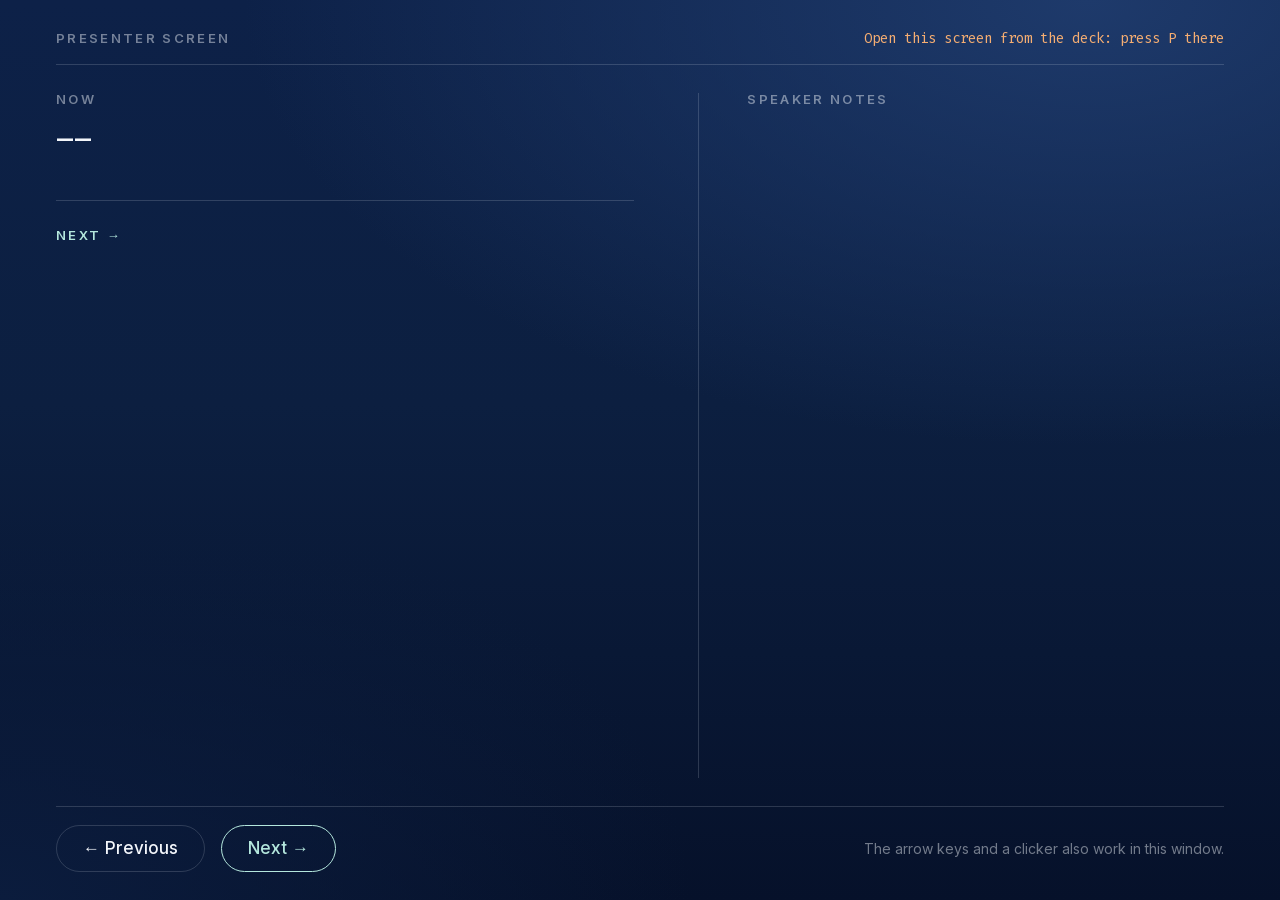
==== presenter.html @ b1ece0ab "Presenter screen: F goes full screen and opens a second window presenter.html shows the current slid" ====
<!DOCTYPE html>
<html lang="en">
<head>
<meta charset="utf-8">
<meta name="viewport" content="width=device-width, initial-scale=1">
<title>Presenter screen · CDSM 2026</title>
<link rel="stylesheet" href="css/fonts.css">
<link rel="stylesheet" href="css/deck.css">
<link rel="stylesheet" href="css/presenter.css">
</head>
<!-- Presenter screen: the deck opens it with F or P. It shows where the talk is, what the next
     arrow press shows, and the speaker notes. js/presenter.js keeps it in step with the deck. -->
<body class="pv" data-theme="dark">
  <div class="bg bg-dark"></div>
  <header class="pv-top">
    <p class="pv-k">Presenter screen</p>
    <p class="pv-status" data-status>Waiting for the deck</p>
  </header>
  <main class="pv-main">
    <section class="pv-now">
      <p class="pv-k">Now</p>
      <p class="pv-page"><span data-now-label>––</span><span class="of" data-now-of></span></p>
      <h1 class="pv-title" data-now-title></h1>
      <p class="pv-meta" data-now-meta></p>
      <div class="pv-dots" data-now-dots></div>
      <p class="pv-text" data-now-text></p>
    </section>
    <section class="pv-next">
      <p class="pv-k accent">Next <span aria-hidden="true">→</span></p>
      <h2 class="pv-title-2" data-next-title></h2>
      <p class="pv-meta" data-next-meta></p>
      <p class="pv-text soft" data-next-text></p>
    </section>
    <section class="pv-notes">
      <p class="pv-k">Speaker notes</p>
      <div class="pv-notes-body" data-notes></div>
    </section>
  </main>
  <footer class="pv-bar">
    <button type="button" class="pv-btn" data-cmd="prev">← Previous</button>
    <button type="button" class="pv-btn next" data-cmd="next">Next →</button>
    <p class="pv-help">The arrow keys and a clicker also work in this window.</p>
  </footer>
  <script src="js/presenter.js"></script>
</body>
</html>
---- css/fonts.css ----
/* Brand fonts, bundled for offline use (SIL Open Font License, see assets/fonts/LICENSE.md).
   Archivo carries a width axis: font-stretch 125% selects the Archivo Expanded face
   that the white paper uses for headings. */
@font-face {
  font-family: 'Archivo';
  font-style: normal;
  font-weight: 100 900;
  font-stretch: 62% 125%;
  font-display: block;
  src: url(../assets/fonts/Archivo-latin-100_900.woff2) format('woff2');
  unicode-range: U+0000-00FF, U+0131, U+0152-0153, U+02BB-02BC, U+02C6, U+02DA, U+02DC, U+0304, U+0308, U+0329, U+2000-206F, U+20AC, U+2122, U+2191, U+2193, U+2212, U+2215, U+FEFF, U+FFFD;
}
@font-face {
  font-family: 'Archivo';
  font-style: normal;
  font-weight: 100 900;
  font-stretch: 62% 125%;
  font-display: block;
  src: url(../assets/fonts/Archivo-latin-ext-100_900.woff2) format('woff2');
  unicode-range: U+0100-02BA, U+02BD-02C5, U+02C7-02CC, U+02CE-02D7, U+02DD-02FF, U+0304, U+0308, U+0329, U+1D00-1DBF, U+1E00-1E9F, U+1EF2-1EFF, U+2020, U+20A0-20AB, U+20AD-20C0, U+2113, U+2C60-2C7F, U+A720-A7FF;
}
@font-face {
  font-family: 'Inter';
  font-style: normal;
  font-weight: 300 700;
  font-display: block;
  src: url(../assets/fonts/Inter-latin-300_700.woff2) format('woff2');
  unicode-range: U+0000-00FF, U+0131, U+0152-0153, U+02BB-02BC, U+02C6, U+02DA, U+02DC, U+0304, U+0308, U+0329, U+2000-206F, U+20AC, U+2122, U+2191, U+2193, U+2212, U+2215, U+FEFF, U+FFFD;
}
@font-face {
  font-family: 'Inter';
  font-style: normal;
  font-weight: 300 700;
  font-display: block;
  src: url(../assets/fonts/Inter-latin-ext-300_700.woff2) format('woff2');
  unicode-range: U+0100-02BA, U+02BD-02C5, U+02C7-02CC, U+02CE-02D7, U+02DD-02FF, U+0304, U+0308, U+0329, U+1D00-1DBF, U+1E00-1E9F, U+1EF2-1EFF, U+2020, U+20A0-20AB, U+20AD-20C0, U+2113, U+2C60-2C7F, U+A720-A7FF;
}
@font-face {
  font-family: 'Fira Mono';
  font-style: normal;
  font-weight: 400;
  font-display: block;
  src: url(../assets/fonts/FiraMono-latin-400.woff2) format('woff2');
  unicode-range: U+0000-00FF, U+0131, U+0152-0153, U+02BB-02BC, U+02C6, U+02DA, U+02DC, U+0304, U+0308, U+0329, U+2000-206F, U+20AC, U+2122, U+2190-2193, U+21D4, U+2212, U+2215, U+221D, U+FEFF, U+FFFD;
}
@font-face {
  font-family: 'Fira Mono';
  font-style: normal;
  font-weight: 500;
  font-display: block;
  src: url(../assets/fonts/FiraMono-latin-500.woff2) format('woff2');
  unicode-range: U+0000-00FF, U+0131, U+0152-0153, U+02BB-02BC, U+02C6, U+02DA, U+02DC, U+0304, U+0308, U+0329, U+2000-206F, U+20AC, U+2122, U+2190-2193, U+21D4, U+2212, U+2215, U+221D, U+FEFF, U+FFFD;
}
---- css/deck.css ----
/* ==========================================================================
   Deck design system: PyMC Labs brand, white-paper typography.
   Palette (2025 brand guideline, from the white paper template):
     Deep Navy #0C1F40 · Pastel Aqua #B4E7DD · Soft Periwinkle #9FAAE2
     Soft White #F7F7F7 · Peach Orange #F6AE72 (accent, use sparingly)
   Display: Archivo Expanded (font-stretch 125%) · Body: Inter · Mono: Fira Mono
   Every slide is laid out on a fixed 1920 x 1080 stage that scales to the window.
   ========================================================================== */

:root {
  --navy: #0C1F40;
  --navy-2: #0A1A38;
  --navy-deep: #06112A;
  --navy-ink: #13284F;
  --aqua: #B4E7DD;
  --aqua-deep: #4FA595;
  --peri: #9FAAE2;
  --peri-deep: #6874C4;
  --white: #F7F7F7;
  --peach: #F6AE72;
  --peach-deep: #D9803C;

  --f-display: 'Archivo', 'Helvetica Neue', Arial, sans-serif;
  --f-body: 'Inter', 'Helvetica Neue', Arial, sans-serif;
  --f-mono: 'Fira Mono', ui-monospace, Menlo, monospace;

  --ease: cubic-bezier(.22, .61, .36, 1);
  --ease-out: cubic-bezier(.16, 1, .3, 1);
  --ease-in-out: cubic-bezier(.65, 0, .35, 1);

  --t-theme: 1.1s;
  --t-enter: 1.05s;
  --t-leave: .55s;
  --stagger: 75ms;
  --enter-y: 28px;
  --leave-y: -18px;
  --mx: 80px;          /* side margin of the stage; content uses the full width between */
}

/* Theme tokens. The engine sets data-theme on <body> from the active slide. */
body[data-theme='dark'] {
  --fg: #F3F6FB;
  --fg-2: rgba(243, 246, 251, .74);
  --fg-3: rgba(243, 246, 251, .46);
  --fg-4: rgba(243, 246, 251, .18);
  --line: rgba(243, 246, 251, .16);
  --accent: var(--aqua);
  --accent-2: var(--peri);
  --hot: var(--peach);
}
body[data-theme='light'] {
  --fg: var(--navy);
  --fg-2: rgba(12, 31, 64, .74);
  --fg-3: rgba(12, 31, 64, .48);
  --fg-4: rgba(12, 31, 64, .16);
  --line: rgba(12, 31, 64, .14);
  --accent: var(--aqua-deep);
  --accent-2: var(--peri-deep);
  --hot: var(--peach-deep);
}

* { box-sizing: border-box; }
html, body {
  margin: 0;
  height: 100%;
  overflow: hidden;
  background: var(--navy-deep);
  -webkit-font-smoothing: antialiased;
  -moz-osx-font-smoothing: grayscale;
  text-rendering: optimizeLegibility;
}
body {
  font-family: var(--f-body);
  color: var(--fg);
  transition: color var(--t-theme) var(--ease);
  cursor: default;
}
body.hide-cursor { cursor: none; }

/* --- Background layers ---------------------------------------------------- */
.bg {
  position: fixed;
  inset: 0;
  transition: opacity var(--t-theme) var(--ease);
  pointer-events: none;
}
.bg-dark {
  background:
    radial-gradient(120% 90% at 85% 0%, #1E3A6B 0%, rgba(30, 58, 107, 0) 55%),
    radial-gradient(90% 80% at 0% 100%, #0B1C3D 0%, rgba(11, 28, 61, 0) 60%),
    linear-gradient(180deg, #0D2148 0%, var(--navy) 45%, var(--navy-deep) 100%);
}
.bg-light {
  background:
    radial-gradient(70% 70% at 100% 100%, rgba(180, 231, 221, .55) 0%, rgba(180, 231, 221, 0) 60%),
    radial-gradient(60% 60% at 0% 100%, rgba(159, 170, 226, .40) 0%, rgba(159, 170, 226, 0) 60%),
    linear-gradient(180deg, #FBFBFC 0%, var(--white) 100%);
  opacity: 0;
}
body[data-theme='light'] .bg-light { opacity: 1; }
body[data-theme='light'] .bg-dark { opacity: 0; }

#field {
  position: fixed;
  inset: 0;
  width: 100vw;
  height: 100vh;
  pointer-events: none;
}
.slide { transition: transform .9s var(--ease-in-out); }
body.zoom-armed, body.zoom-armed * { cursor: zoom-in !important; }
body.zoomed, body.zoomed * { cursor: zoom-out !important; }

/* --- Stage ------------------------------------------------------------------ */
.stage {
  position: fixed;
  left: 50%;
  top: 50%;
  width: 1920px;
  height: 1080px;
  transform-origin: 50% 50%;
  transform: translate(-50%, -50%) scale(var(--scale, 1));
}

.slide {
  position: absolute;
  inset: 0;
  visibility: hidden;
  pointer-events: none;
}
.slide.is-active,
.slide.is-leaving { visibility: visible; }
.slide.is-active { pointer-events: auto; z-index: 2; }
.slide.is-leaving { z-index: 1; }

/* Staggered reveal of `.r` elements when a slide enters; quick lift-out on leave. */
.slide .r {
  opacity: 0;
  transform: translate3d(0, var(--enter-y), 0);
  filter: blur(8px);
  transition:
    opacity var(--t-enter) var(--ease-out),
    transform calc(var(--t-enter) + .2s) var(--ease-out),
    filter var(--t-enter) var(--ease-out);
  transition-delay: calc(var(--i, 0) * var(--stagger) + 260ms);
  will-change: opacity, transform, filter;
}
.slide.is-active .r {
  opacity: 1;
  transform: none;
  filter: blur(0);
}
.slide.is-leaving .r {
  opacity: 0;
  transform: translate3d(0, var(--leave-y), 0);
  filter: blur(6px);
  transition-duration: var(--t-leave), var(--t-leave), var(--t-leave);
  transition-delay: calc(var(--i, 0) * 18ms);
}
body.nav-back { --enter-y: -28px; --leave-y: 18px; }
.slide.no-anim .r, .slide.no-anim [data-step] { transition: none !important; }

/* Step fragments: visible from their step onward ([data-step]), only on one
   step ([data-step-only]), or until a step ([data-until]). */
.slide [data-step],
.slide [data-step-only],
.slide [data-until] {
  transition:
    opacity .8s var(--ease-out),
    transform 1s var(--ease-out),
    filter .8s var(--ease-out);
  transition-delay: var(--d, 0ms);
}
.slide [data-step]:not(.is-shown),
.slide [data-step-only]:not(.is-shown),
.slide [data-until]:not(.is-shown) {
  opacity: 0;
  transform: translate3d(0, 16px, 0);
  filter: blur(6px);
  pointer-events: none;
  transition-delay: 0ms;
}
.slide .fade[data-step]:not(.is-shown),
.slide .fade[data-step-only]:not(.is-shown),
.slide .fade[data-until]:not(.is-shown) { transform: none; filter: none; }
.slide .dim-past.is-past { opacity: .32; filter: saturate(.6); }
/* Shown fragments fade out with the leaving slide, like the .r elements. */
.slide.is-leaving [data-step].is-shown,
.slide.is-leaving [data-step-only].is-shown,
.slide.is-leaving [data-until].is-shown {
  opacity: 0;
  filter: blur(6px);
  transition: opacity var(--t-leave) var(--ease-out), filter var(--t-leave) var(--ease-out);
  transition-delay: 0ms;
}

/* --- Chrome (header, footer, progress) ------------------------------------- */
.chrome {
  position: fixed;
  inset: 0;
  pointer-events: none;
  z-index: 10;
}
.chrome .stage { pointer-events: none; }
.chrome-head, .chrome-foot {
  position: absolute;
  left: var(--mx);
  right: var(--mx);
  display: flex;
  align-items: center;
  justify-content: space-between;
  transition: opacity .8s var(--ease), color var(--t-theme) var(--ease);
  color: var(--fg-2);
}
.chrome-head { top: 56px; height: 52px; }
.chrome-head::after {
  content: '';
  position: absolute;
  left: 0; right: 0; bottom: -14px;
  height: 1px;
  background: var(--line);
  transition: background var(--t-theme) var(--ease);
}
.chrome-foot { bottom: 46px; font-size: 17px; letter-spacing: .02em; }
/* Official PyMC Labs full logo: white on dark slides, navy on light slides. */
.brand-logo { position: relative; display: block; height: 44px; width: 126px; }
.brand-logo img { position: absolute; left: 0; top: 0; height: 100%; width: auto; transition: opacity var(--t-theme) var(--ease); }
body[data-theme='dark'] .brand-logo .on-light,
body[data-theme='light'] .brand-logo .on-dark { opacity: 0; }
.chrome-meta { text-align: right; font-size: 17px; line-height: 1.35; letter-spacing: .02em; }
.chrome-meta .act { color: var(--accent); font-weight: 500; transition: color var(--t-theme) var(--ease); }
.chrome-act-swap { display: inline-block; transition: opacity .45s var(--ease), transform .6s var(--ease-out); }
.chrome-act-swap.out { opacity: 0; transform: translateY(-8px); }
.page-num { font-family: var(--f-mono); font-size: 17px; color: var(--fg); }
.page-num .of { color: var(--fg-3); }
.progress {
  position: fixed;
  left: 0; bottom: 0;
  height: 3px;
  width: 100%;
  transform-origin: 0 50%;
  transform: scaleX(var(--progress, 0));
  background: linear-gradient(90deg, var(--aqua), var(--peri));
  transition: transform .9s var(--ease-out);
  z-index: 11;
}
body.chrome-off .chrome-head, body.chrome-off .chrome-foot { opacity: 0; }
body.chrome-min .chrome-head { opacity: 0; }

/* --- Typography ---------------------------------------------------------------- */
.eyebrow {
  font-family: var(--f-body);
  font-weight: 600;
  font-size: 19px;
  letter-spacing: .2em;
  text-transform: uppercase;
  color: var(--accent);
  margin: 0 0 28px;
}
.eyebrow .num { font-family: var(--f-mono); font-weight: 500; letter-spacing: .06em; margin-right: 18px; color: var(--fg-3); }
.display, .h1, .h2, .h3 {
  font-family: var(--f-display);
  font-stretch: 125%;
  font-weight: 400;
  margin: 0;
  color: var(--fg);
}
.display { font-size: 132px; line-height: 1.0; letter-spacing: -.02em; }
.h1 { font-size: 92px; line-height: 1.06; letter-spacing: -.018em; }
.h2 { font-size: 66px; line-height: 1.1; letter-spacing: -.012em; }
.h3 { font-size: 40px; line-height: 1.18; letter-spacing: -.005em; font-weight: 500; }
.accent { color: var(--accent); }
.accent-2 { color: var(--accent-2); }
.hot { color: var(--hot); }
.soft { color: var(--fg-3); }
.lede {
  font-size: 32px;
  line-height: 1.5;
  font-weight: 300;
  color: var(--fg-2);
  margin: 0;
  max-width: 1240px;
}
.body {
  font-size: 28px;
  line-height: 1.55;
  font-weight: 300;
  color: var(--fg-2);
  margin: 0;
}
.small { font-size: 22px; line-height: 1.5; color: var(--fg-3); }
.mono { font-family: var(--f-mono); letter-spacing: .01em; }
strong, b { font-weight: 600; color: var(--fg); }

/* Heading underline bar, as in the white paper section heads. */
.bar {
  display: block;
  width: 360px;
  height: 10px;
  margin-top: 26px;
  border-radius: 2px;
  background: linear-gradient(90deg, var(--aqua) 0%, rgba(180, 231, 221, 0) 100%);
}
.bar.peri { background: linear-gradient(90deg, var(--peri) 0%, rgba(159, 170, 226, 0) 100%); }

/* --- Layout helpers -------------------------------------------------------------- */
.frame { position: absolute; left: var(--mx); right: var(--mx); top: 168px; bottom: 120px; }
.frame.center { display: flex; flex-direction: column; justify-content: center; }
.frame.mid { top: 140px; bottom: 100px; display: flex; flex-direction: column; justify-content: center; }
/* Text for screen readers only (the closing slide draws its words on a canvas). */
.sr-only { position: absolute; width: 1px; height: 1px; margin: -1px; padding: 0; overflow: hidden; clip: rect(0 0 0 0); white-space: nowrap; border: 0; }
.row { display: flex; gap: 64px; }
.col { display: flex; flex-direction: column; }
.grow { flex: 1; }
.split { display: grid; grid-template-columns: 1fr 1fr; gap: 96px; align-items: center; }
.split-37 { display: grid; grid-template-columns: 5fr 7fr; gap: 80px; align-items: center; }
.split-73 { display: grid; grid-template-columns: 7fr 5fr; gap: 80px; align-items: center; }
.scene-root { position: absolute; inset: 0; }

/* Notes: text only, no box. A short coloured rule and a small label direct the eye. */
.card {
  position: relative;
  padding: 26px 0 0;
}
.card::before {
  content: '';
  position: absolute;
  left: 0; top: 0;
  width: 32px;
  height: 3px;
  border-radius: 2px;
  background: var(--band, var(--aqua));
}
.card.peri { --band: var(--peri); }
.card.peach { --band: var(--peach); }
.card .card-title { font-family: var(--f-display); font-stretch: 125%; font-size: 24px; font-weight: 500; line-height: 1.3; margin: 0 0 12px; color: var(--fg); }
.card .card-label { font-size: 14px; font-weight: 600; letter-spacing: .16em; text-transform: uppercase; color: var(--fg-3); margin: 0 0 12px; }
.card p { font-size: 20px; line-height: 1.55; font-weight: 300; color: var(--fg-2); margin: 0; }

/* Tags: plain text led by a small dot, no pill. */
.chip {
  display: inline-flex;
  align-items: center;
  gap: 10px;
  font-size: 19px;
  color: var(--fg-2);
  white-space: nowrap;
  transition: color .5s var(--ease);
}
.chip::before {
  content: '';
  width: 7px;
  height: 7px;
  border-radius: 50%;
  flex: none;
  background: var(--dot, var(--fg-4));
  transition: background .5s var(--ease), transform .5s var(--ease-out);
}
.chip.fill { color: var(--fg); --dot: var(--accent); }
.chip.peach { color: var(--fg); --dot: var(--peach); }

.rule { height: 1px; background: var(--line); border: 0; margin: 0; }

/* Big-number rows, as on the white paper results pages. */
.stat-row { display: grid; grid-template-columns: 520px 1fr; gap: 64px; align-items: baseline; padding: 34px 0; border-top: 1px solid var(--line); }
.stat-row:last-child { border-bottom: 1px solid var(--line); }
.stat-num { font-family: var(--f-display); font-stretch: 125%; font-size: 92px; line-height: 1; letter-spacing: -.02em; color: var(--fg); font-variant-numeric: tabular-nums; }
.stat-num .unit { font-size: .5em; color: var(--fg-3); margin-left: 10px; letter-spacing: 0; }
.stat-head { font-size: 28px; font-weight: 500; color: var(--accent); margin: 0 0 10px; }
.stat-body { font-size: 24px; line-height: 1.5; font-weight: 300; color: var(--fg-2); margin: 0; }

/* Numbered points list (agenda, conclusions). */
.points { list-style: none; margin: 0; padding: 0; counter-reset: pt; }
.points li { display: grid; grid-template-columns: 96px 1fr; align-items: baseline; padding: 24px 0; border-top: 1px solid var(--line); }
.points li:last-child { border-bottom: 1px solid var(--line); }
.points .n { font-family: var(--f-mono); font-size: 20px; color: var(--accent); }
.points .t { font-family: var(--f-display); font-stretch: 125%; font-size: 32px; line-height: 1.25; color: var(--fg); }
.points .t small { display: block; font-family: var(--f-body); font-stretch: 100%; font-size: 21px; font-weight: 300; color: var(--fg-3); margin-top: 8px; line-height: 1.5; }

/* Equations (KaTeX). */
.eq { font-size: 46px; color: var(--fg); }
.eq.sm { font-size: 34px; }
.eq.lg { font-size: 60px; }
.eq .katex { font-size: 1em; }
.eq-note { font-size: 22px; color: var(--fg-3); margin-top: 18px; }
.katex .mord.accent-c, .tex-accent { color: var(--accent) !important; }
.tex-hot { color: var(--hot) !important; }
.tex-peri { color: var(--accent-2) !important; }

/* Speaker notes are carried in the markup and shown with the N key. */
.notes { display: none; }
.notes-panel {
  position: fixed;
  left: 50%;
  bottom: 28px;
  transform: translate(-50%, 20px);
  width: min(1100px, 92vw);
  max-height: 34vh;
  overflow: auto;
  padding: 22px 28px;
  border-radius: 14px;
  background: rgba(6, 17, 42, .92);
  color: #E8EEF8;
  font: 400 17px/1.55 var(--f-body);
  box-shadow: 0 20px 60px rgba(0, 0, 0, .35);
  opacity: 0;
  pointer-events: none;
  transition: opacity .35s var(--ease), transform .45s var(--ease-out);
  z-index: 40;
}
.notes-panel.on { opacity: 1; transform: translate(-50%, 0); pointer-events: auto; }
.notes-panel h4 { margin: 0 0 8px; font: 600 13px/1 var(--f-body); letter-spacing: .18em; text-transform: uppercase; color: var(--aqua); }

/* Overview (Esc / O): every slide by act, click to jump. */
.overview {
  position: fixed;
  inset: 0;
  z-index: 50;
  padding: 7vh 8vw;
  background: rgba(6, 17, 42, .94);
  backdrop-filter: blur(10px);
  color: #E8EEF8;
  overflow: auto;
  opacity: 0;
  pointer-events: none;
  transition: opacity .35s var(--ease);
}
.overview.on { opacity: 1; pointer-events: auto; }
.overview h3 { font: 400 15px/1 var(--f-body); letter-spacing: .2em; text-transform: uppercase; color: var(--aqua); margin: 34px 0 12px; }
.overview ol { list-style: none; margin: 0; padding: 0; display: grid; grid-template-columns: repeat(auto-fill, minmax(280px, 1fr)); gap: 10px; }
.overview button {
  width: 100%;
  text-align: left;
  font: 400 16px/1.35 var(--f-body);
  color: #E8EEF8;
  background: rgba(255, 255, 255, .04);
  border: 1px solid rgba(255, 255, 255, .1);
  border-radius: 10px;
  padding: 12px 14px;
  cursor: pointer;
}
.overview button:hover, .overview button:focus-visible { border-color: var(--aqua); outline: none; }
.overview button.current { border-color: var(--peach); }
.overview button .k { font-family: var(--f-mono); color: rgba(232, 238, 248, .5); margin-right: 10px; }

.blackout {
  position: fixed;
  inset: 0;
  background: #000;
  z-index: 60;
  opacity: 0;
  pointer-events: none;
  transition: opacity .5s var(--ease);
}
.blackout.on { opacity: 1; pointer-events: auto; }

.hint {
  position: fixed;
  right: 28px;
  bottom: 22px;
  z-index: 12;
  font: 400 13px/1 var(--f-mono);
  color: var(--fg-3);
  opacity: 0;
  transition: opacity .6s var(--ease);
}
.hint.on { opacity: 1; }

@media (prefers-reduced-motion: reduce) {
  :root { --t-enter: .35s; --t-leave: .2s; --stagger: 0ms; --enter-y: 0px; --leave-y: 0px; }
  .slide { transition: none; }
  .slide [data-step], .slide [data-step-only], .slide [data-until] { transition-duration: .2s; }
  .slide [data-step]:not(.is-shown),
  .slide [data-step-only]:not(.is-shown),
  .slide [data-until]:not(.is-shown) { transform: none; filter: none; }
}
---- css/presenter.css ----
/* Presenter screen (presenter.html). Uses the deck's dark theme tokens from deck.css.
   Left: now, then next. Right: the speaker notes, which scroll. Bottom: the two arrows. */
.pv { display: grid; grid-template-rows: auto minmax(0, 1fr) auto; gap: 28px; padding: 32px 56px 28px; }
.pv > :not(.bg) { position: relative; }

.pv-k { margin: 0; font: 600 13px/1 var(--f-body); letter-spacing: .18em; text-transform: uppercase; color: var(--fg-3); }
.pv-k.accent { color: var(--accent); }

.pv-top { display: flex; justify-content: space-between; align-items: baseline; padding-bottom: 18px; border-bottom: 1px solid var(--line); }
.pv-status { margin: 0; font: 400 14px/1 var(--f-mono); color: var(--hot); }
.pv-status.on { color: var(--accent); }

.pv-main { display: grid; grid-template-columns: minmax(0, 1.1fr) minmax(0, 1fr); grid-template-rows: auto minmax(0, 1fr); column-gap: 64px; min-height: 0; }
.pv-now { grid-column: 1; grid-row: 1; }
.pv-next { grid-column: 1; grid-row: 2; margin-top: 32px; padding-top: 28px; border-top: 1px solid var(--line); }
.pv-notes { grid-column: 2; grid-row: 1 / 3; display: flex; flex-direction: column; min-height: 0; padding-left: 48px; border-left: 1px solid var(--line); }

.pv-page { margin: 18px 0 0; font: 500 30px/1 var(--f-mono); color: var(--fg); }
.pv-page .of { color: var(--fg-3); }
.pv-title { margin: 14px 0 0; font: 400 clamp(30px, 3.2vw, 52px)/1.12 var(--f-display); font-stretch: 125%; letter-spacing: -.01em; color: var(--fg); }
.pv-title-2 { margin: 16px 0 0; font: 400 clamp(22px, 2.1vw, 34px)/1.18 var(--f-display); font-stretch: 125%; color: var(--fg); }
.pv-meta { margin: 12px 0 0; font: 400 15px/1.4 var(--f-mono); letter-spacing: .04em; color: var(--fg-3); }
.pv-meta:empty { display: none; }
.pv-dots { display: flex; gap: 8px; margin-top: 18px; }
.pv-dots:empty { display: none; }
.pv-dots i { width: 10px; height: 10px; border-radius: 50%; background: var(--fg-4); }
.pv-dots i.done { background: var(--fg-3); }
.pv-dots i.cur { background: var(--accent); }
.pv-text { margin: 18px 0 0; max-width: 46em; font: 300 20px/1.5 var(--f-body); color: var(--fg-2); }
.pv-text.soft { color: var(--fg-3); }
.pv-text:empty { display: none; }

.pv-notes-body { margin-top: 18px; overflow: auto; min-height: 0; font: 300 19px/1.6 var(--f-body); color: var(--fg-2); }
.pv-notes-body p { margin: 0 0 14px; }

.pv-bar { display: flex; align-items: center; gap: 16px; padding-top: 18px; border-top: 1px solid var(--line); }
.pv-btn { padding: 14px 26px; border: 1px solid var(--line); border-radius: 999px; background: none; font: 500 17px/1 var(--f-body); color: var(--fg); cursor: pointer; }
.pv-btn:hover { border-color: var(--fg-3); }
.pv-btn.next { border-color: var(--accent); color: var(--accent); }
.pv-help { margin: 0 0 0 auto; font: 400 14px/1.4 var(--f-body); color: var(--fg-3); }
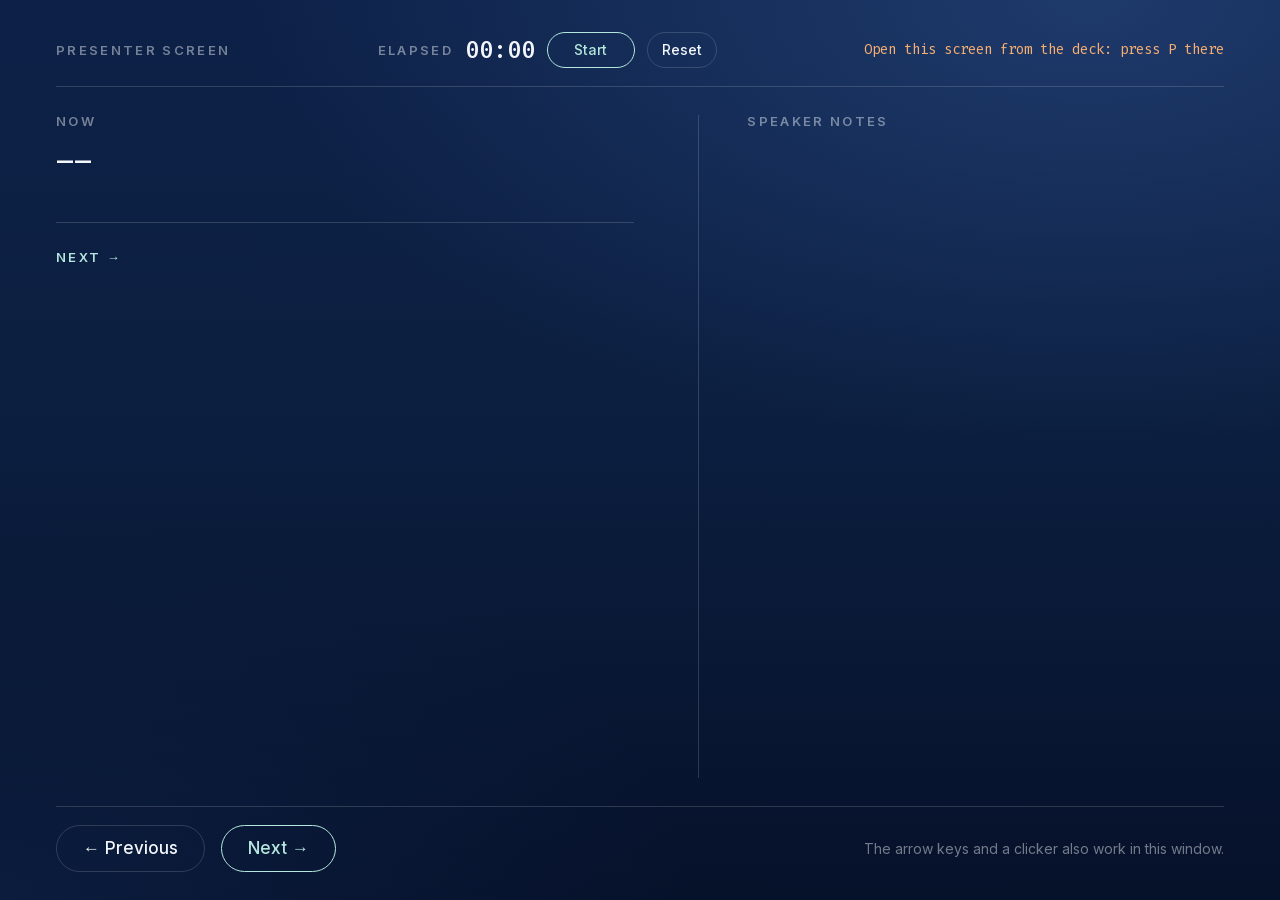
==== commit 5bcdbe72: "Add a presenter elapsed timer with start, pause and reset" ====
--- a/presenter.html
+++ b/presenter.html
@@ -14,6 +14,12 @@
   <div class="bg bg-dark"></div>
   <header class="pv-top">
     <p class="pv-k">Presenter screen</p>
+    <div class="pv-timer" role="group" aria-label="Presentation timer">
+      <span class="pv-k">Elapsed</span>
+      <output id="presenter-elapsed" class="pv-clock" data-timer role="timer" aria-live="off" aria-label="Elapsed presentation time">00:00</output>
+      <button type="button" class="pv-btn pv-timer-btn" data-timer-toggle aria-controls="presenter-elapsed">Start</button>
+      <button type="button" class="pv-btn pv-timer-btn" data-timer-reset aria-controls="presenter-elapsed">Reset</button>
+    </div>
     <p class="pv-status" data-status>Waiting for the deck</p>
   </header>
   <main class="pv-main">
--- a/css/presenter.css
+++ b/css/presenter.css
@@ -6,9 +6,11 @@
 .pv-k { margin: 0; font: 600 13px/1 var(--f-body); letter-spacing: .18em; text-transform: uppercase; color: var(--fg-3); }
 .pv-k.accent { color: var(--accent); }
 
-.pv-top { display: flex; justify-content: space-between; align-items: baseline; padding-bottom: 18px; border-bottom: 1px solid var(--line); }
+.pv-top { display: flex; flex-wrap: wrap; justify-content: space-between; align-items: center; gap: 16px 24px; padding-bottom: 18px; border-bottom: 1px solid var(--line); }
 .pv-status { margin: 0; font: 400 14px/1 var(--f-mono); color: var(--hot); }
 .pv-status.on { color: var(--accent); }
+.pv-timer { display: flex; align-items: center; gap: 12px; }
+.pv-clock { min-width: 5ch; font: 500 24px/1 var(--f-mono); color: var(--fg); }
 
 .pv-main { display: grid; grid-template-columns: minmax(0, 1.1fr) minmax(0, 1fr); grid-template-rows: auto minmax(0, 1fr); column-gap: 64px; min-height: 0; }
 .pv-now { grid-column: 1; grid-row: 1; }
@@ -37,4 +39,6 @@
 .pv-btn { padding: 14px 26px; border: 1px solid var(--line); border-radius: 999px; background: none; font: 500 17px/1 var(--f-body); color: var(--fg); cursor: pointer; }
 .pv-btn:hover { border-color: var(--fg-3); }
 .pv-btn.next { border-color: var(--accent); color: var(--accent); }
+.pv-btn.pv-timer-btn { padding: 10px 14px; font-size: 14px; }
+.pv-btn[data-timer-toggle] { min-width: 88px; border-color: var(--accent); color: var(--accent); }
 .pv-help { margin: 0 0 0 auto; font: 400 14px/1.4 var(--f-body); color: var(--fg-3); }
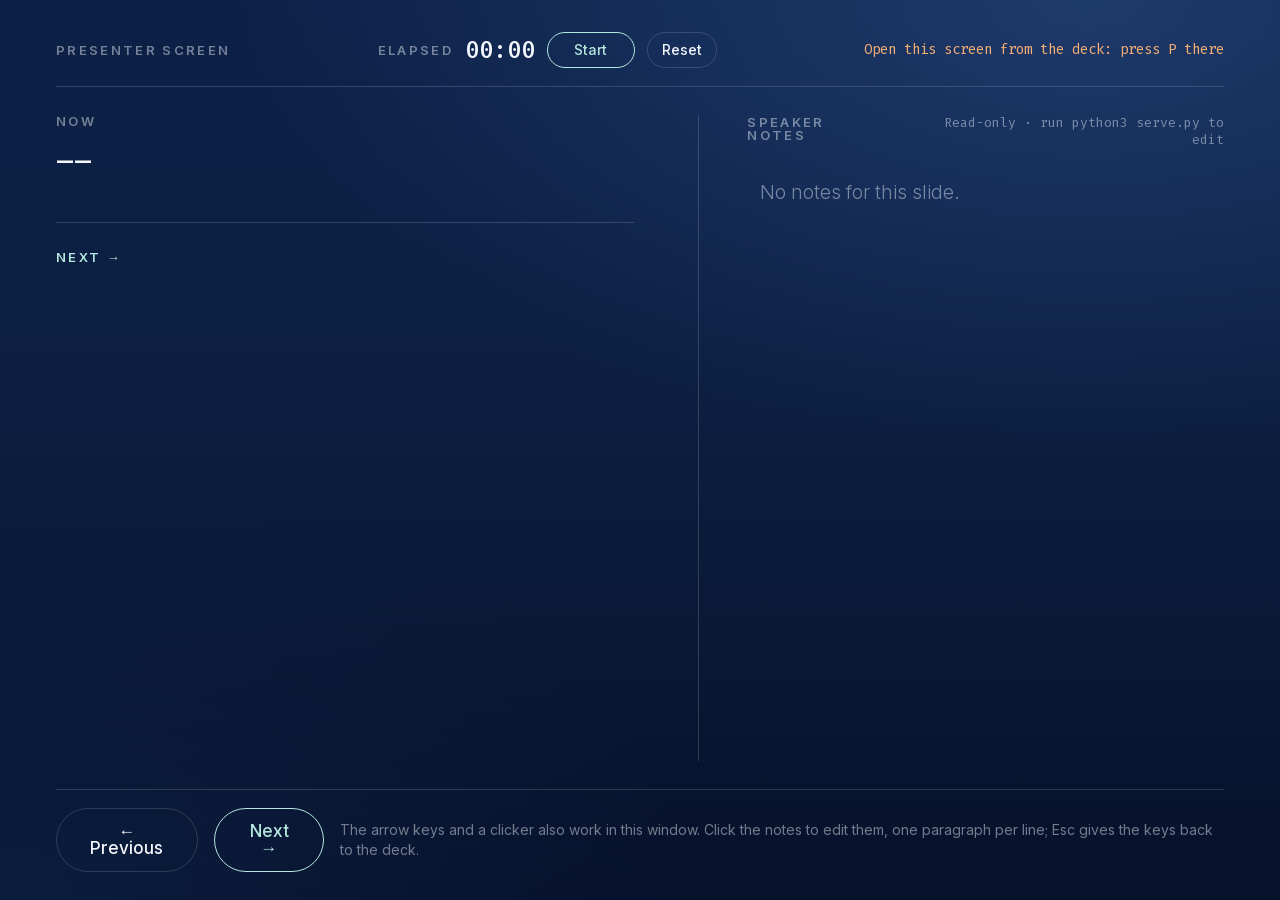
==== commit a7db1669: "Presenter screen: edit the speaker notes, saved into index.html The notes on the presenter screen ar" ====
--- a/presenter.html
+++ b/presenter.html
@@ -9,7 +9,8 @@
 <link rel="stylesheet" href="css/presenter.css">
 </head>
 <!-- Presenter screen: the deck opens it with F or P. It shows where the talk is, what the next
-     arrow press shows, and the speaker notes. js/presenter.js keeps it in step with the deck. -->
+     arrow press shows, and the speaker notes. js/presenter.js keeps it in step with the deck.
+     With python3 serve.py, the notes are editable: each edit is saved into index.html. -->
 <body class="pv" data-theme="dark">
   <div class="bg bg-dark"></div>
   <header class="pv-top">
@@ -38,14 +39,17 @@
       <p class="pv-text soft" data-next-text></p>
     </section>
     <section class="pv-notes">
-      <p class="pv-k">Speaker notes</p>
-      <div class="pv-notes-body" data-notes></div>
+      <div class="pv-notes-head">
+        <p class="pv-k">Speaker notes</p>
+        <p class="pv-save" data-save></p>
+      </div>
+      <textarea class="pv-notes-body" data-notes readonly spellcheck="true" aria-label="Speaker notes of the current slide"></textarea>
     </section>
   </main>
   <footer class="pv-bar">
     <button type="button" class="pv-btn" data-cmd="prev">← Previous</button>
     <button type="button" class="pv-btn next" data-cmd="next">Next →</button>
-    <p class="pv-help">The arrow keys and a clicker also work in this window.</p>
+    <p class="pv-help">The arrow keys and a clicker also work in this window. Click the notes to edit them, one paragraph per line; Esc gives the keys back to the deck.</p>
   </footer>
   <script src="js/presenter.js"></script>
 </body>
--- a/css/presenter.css
+++ b/css/presenter.css
@@ -32,8 +32,18 @@
 .pv-text.soft { color: var(--fg-3); }
 .pv-text:empty { display: none; }
 
-.pv-notes-body { margin-top: 18px; overflow: auto; min-height: 0; font: 300 19px/1.6 var(--f-body); color: var(--fg-2); }
-.pv-notes-body p { margin: 0 0 14px; }
+.pv-notes-head { display: flex; justify-content: space-between; align-items: baseline; gap: 16px; }
+.pv-save { margin: 0; font: 400 13px/1.3 var(--f-mono); color: var(--fg-3); text-align: right; }
+.pv-save.error { color: var(--hot); }
+/* The notes are a text box that reads like the notes: no frame until it has the focus. */
+.pv-notes-body {
+  flex: 1; min-height: 0; width: 100%; margin-top: 18px; padding: 10px 12px; resize: none; overflow: auto;
+  border: 1px solid transparent; border-radius: 8px; background: none; outline: none;
+  font: 300 19px/1.6 var(--f-body); color: var(--fg-2);
+}
+.pv-notes-body:not([readonly]):hover { border-color: var(--line); }
+.pv-notes-body:focus { border-color: var(--accent); color: var(--fg); background: rgba(243, 246, 251, .03); }
+.pv-notes-body::placeholder { color: var(--fg-3); }
 
 .pv-bar { display: flex; align-items: center; gap: 16px; padding-top: 18px; border-top: 1px solid var(--line); }
 .pv-btn { padding: 14px 26px; border: 1px solid var(--line); border-radius: 999px; background: none; font: 500 17px/1 var(--f-body); color: var(--fg); cursor: pointer; }
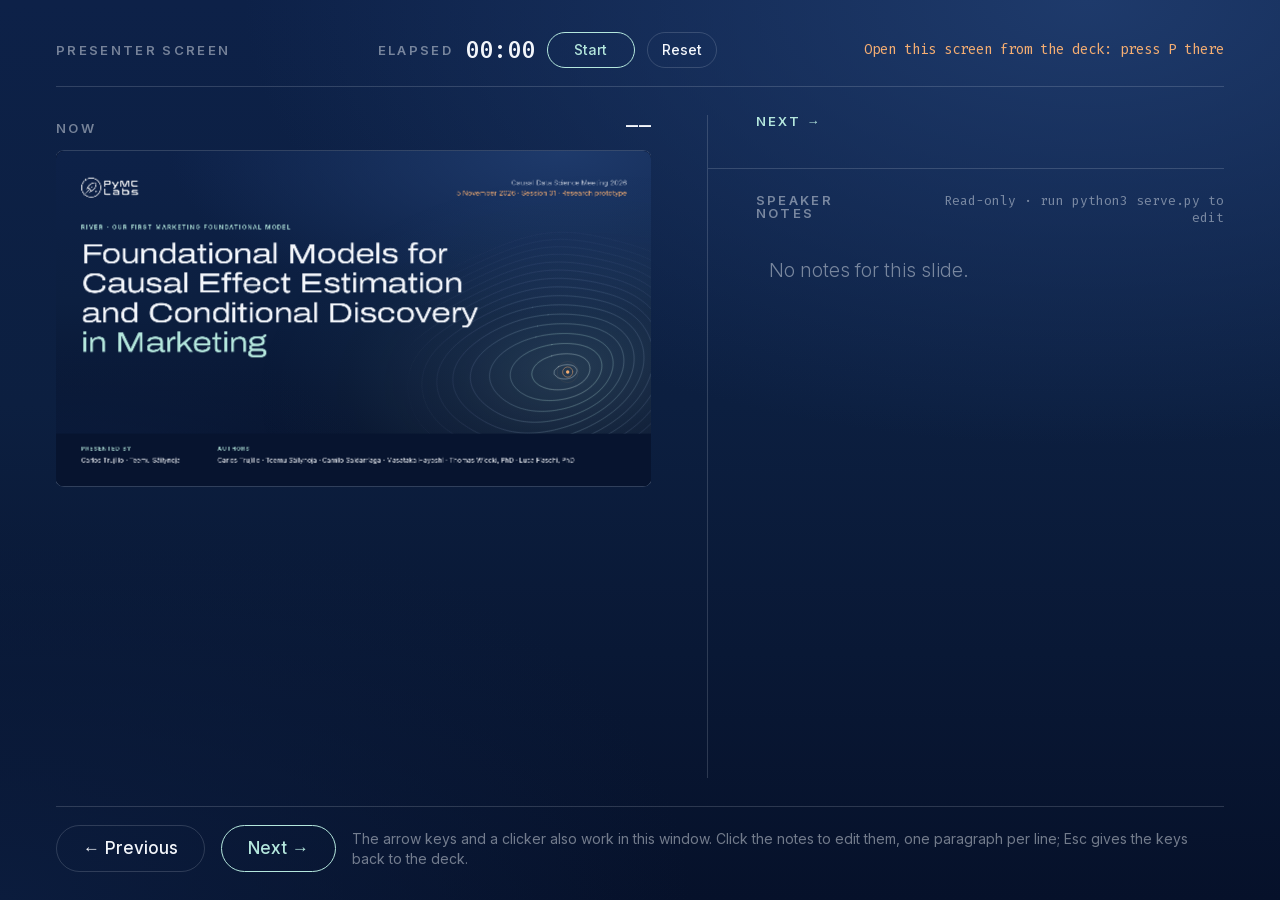
==== commit da1ec0dc: "Presenter screen: a small live copy of the current slide The presenter screen now shows the slide as" ====
--- a/presenter.html
+++ b/presenter.html
@@ -25,8 +25,12 @@
   </header>
   <main class="pv-main">
     <section class="pv-now">
-      <p class="pv-k">Now</p>
-      <p class="pv-page"><span data-now-label>––</span><span class="of" data-now-of></span></p>
+      <div class="pv-now-head">
+        <p class="pv-k">Now</p>
+        <p class="pv-page"><span data-now-label>––</span><span class="of" data-now-of></span></p>
+      </div>
+      <!-- A small live copy: the deck in mirror mode, which follows the deck's address. -->
+      <div class="pv-mini"><iframe data-mini src="index.html?mirror" title="The current slide, as the audience sees it" tabindex="-1" aria-hidden="true"></iframe></div>
       <h1 class="pv-title" data-now-title></h1>
       <p class="pv-meta" data-now-meta></p>
       <div class="pv-dots" data-now-dots></div>
--- a/css/presenter.css
+++ b/css/presenter.css
@@ -1,5 +1,6 @@
 /* Presenter screen (presenter.html). Uses the deck's dark theme tokens from deck.css.
-   Left: now, then next. Right: the speaker notes, which scroll. Bottom: the two arrows. */
+   Left: now, with a small live copy of the slide. Right: next, then the speaker notes, which
+   scroll. Bottom: the two arrows. */
 .pv { display: grid; grid-template-rows: auto minmax(0, 1fr) auto; gap: 28px; padding: 32px 56px 28px; }
 .pv > :not(.bg) { position: relative; }
 
@@ -12,15 +13,20 @@
 .pv-timer { display: flex; align-items: center; gap: 12px; }
 .pv-clock { min-width: 5ch; font: 500 24px/1 var(--f-mono); color: var(--fg); }
 
-.pv-main { display: grid; grid-template-columns: minmax(0, 1.1fr) minmax(0, 1fr); grid-template-rows: auto minmax(0, 1fr); column-gap: 64px; min-height: 0; }
-.pv-now { grid-column: 1; grid-row: 1; }
-.pv-next { grid-column: 1; grid-row: 2; margin-top: 32px; padding-top: 28px; border-top: 1px solid var(--line); }
-.pv-notes { grid-column: 2; grid-row: 1 / 3; display: flex; flex-direction: column; min-height: 0; padding-left: 48px; border-left: 1px solid var(--line); }
+.pv-main { display: grid; grid-template-columns: minmax(0, 1.15fr) minmax(0, 1fr); grid-template-rows: auto minmax(0, 1fr); column-gap: 56px; min-height: 0; }
+.pv-now { grid-column: 1; grid-row: 1 / 3; min-height: 0; overflow: hidden; }
+.pv-now-head { display: flex; justify-content: space-between; align-items: baseline; }
+.pv-next { grid-column: 2; grid-row: 1; padding: 0 0 24px 48px; border-left: 1px solid var(--line); }
+.pv-notes { grid-column: 2; grid-row: 2; display: flex; flex-direction: column; min-height: 0; padding: 24px 0 0 48px; border-left: 1px solid var(--line); border-top: 1px solid var(--line); }
+/* The copy keeps 16:9 and leaves room for the lines under it on a short window. It takes no
+   pointer input: the arrows and the clicker still act on this window. */
+.pv-mini { position: relative; width: 100%; max-width: calc((100vh - 520px) * 16 / 9); aspect-ratio: 16 / 9; margin-top: 14px; border-radius: 8px; overflow: hidden; background: var(--navy-deep); box-shadow: 0 0 0 1px var(--line); }
+.pv-mini iframe { position: absolute; inset: 0; width: 100%; height: 100%; border: 0; pointer-events: none; }
 
-.pv-page { margin: 18px 0 0; font: 500 30px/1 var(--f-mono); color: var(--fg); }
+.pv-page { margin: 0; font: 500 22px/1 var(--f-mono); color: var(--fg); }
 .pv-page .of { color: var(--fg-3); }
-.pv-title { margin: 14px 0 0; font: 400 clamp(30px, 3.2vw, 52px)/1.12 var(--f-display); font-stretch: 125%; letter-spacing: -.01em; color: var(--fg); }
-.pv-title-2 { margin: 16px 0 0; font: 400 clamp(22px, 2.1vw, 34px)/1.18 var(--f-display); font-stretch: 125%; color: var(--fg); }
+.pv-title { margin: 16px 0 0; font: 400 clamp(22px, 2.2vw, 36px)/1.15 var(--f-display); font-stretch: 125%; letter-spacing: -.01em; color: var(--fg); }
+.pv-title-2 { margin: 16px 0 0; font: 400 clamp(20px, 1.8vw, 30px)/1.2 var(--f-display); font-stretch: 125%; color: var(--fg); }
 .pv-meta { margin: 12px 0 0; font: 400 15px/1.4 var(--f-mono); letter-spacing: .04em; color: var(--fg-3); }
 .pv-meta:empty { display: none; }
 .pv-dots { display: flex; gap: 8px; margin-top: 18px; }
@@ -28,9 +34,12 @@
 .pv-dots i { width: 10px; height: 10px; border-radius: 50%; background: var(--fg-4); }
 .pv-dots i.done { background: var(--fg-3); }
 .pv-dots i.cur { background: var(--accent); }
-.pv-text { margin: 18px 0 0; max-width: 46em; font: 300 20px/1.5 var(--f-body); color: var(--fg-2); }
+.pv-text { margin: 14px 0 0; max-width: 46em; font: 300 18px/1.5 var(--f-body); color: var(--fg-2); }
 .pv-text.soft { color: var(--fg-3); }
 .pv-text:empty { display: none; }
+/* The slide's own caption: at most three lines, so the column fits a short laptop window. */
+.pv-now .pv-text { display: -webkit-box; -webkit-box-orient: vertical; -webkit-line-clamp: 3; overflow: hidden; }
+.pv-now .pv-text:empty { display: none; }
 
 .pv-notes-head { display: flex; justify-content: space-between; align-items: baseline; gap: 16px; }
 .pv-save { margin: 0; font: 400 13px/1.3 var(--f-mono); color: var(--fg-3); text-align: right; }
@@ -46,7 +55,7 @@
 .pv-notes-body::placeholder { color: var(--fg-3); }
 
 .pv-bar { display: flex; align-items: center; gap: 16px; padding-top: 18px; border-top: 1px solid var(--line); }
-.pv-btn { padding: 14px 26px; border: 1px solid var(--line); border-radius: 999px; background: none; font: 500 17px/1 var(--f-body); color: var(--fg); cursor: pointer; }
+.pv-btn { flex: none; padding: 14px 26px; border: 1px solid var(--line); border-radius: 999px; background: none; font: 500 17px/1 var(--f-body); white-space: nowrap; color: var(--fg); cursor: pointer; }
 .pv-btn:hover { border-color: var(--fg-3); }
 .pv-btn.next { border-color: var(--accent); color: var(--accent); }
 .pv-btn.pv-timer-btn { padding: 10px 14px; font-size: 14px; }
